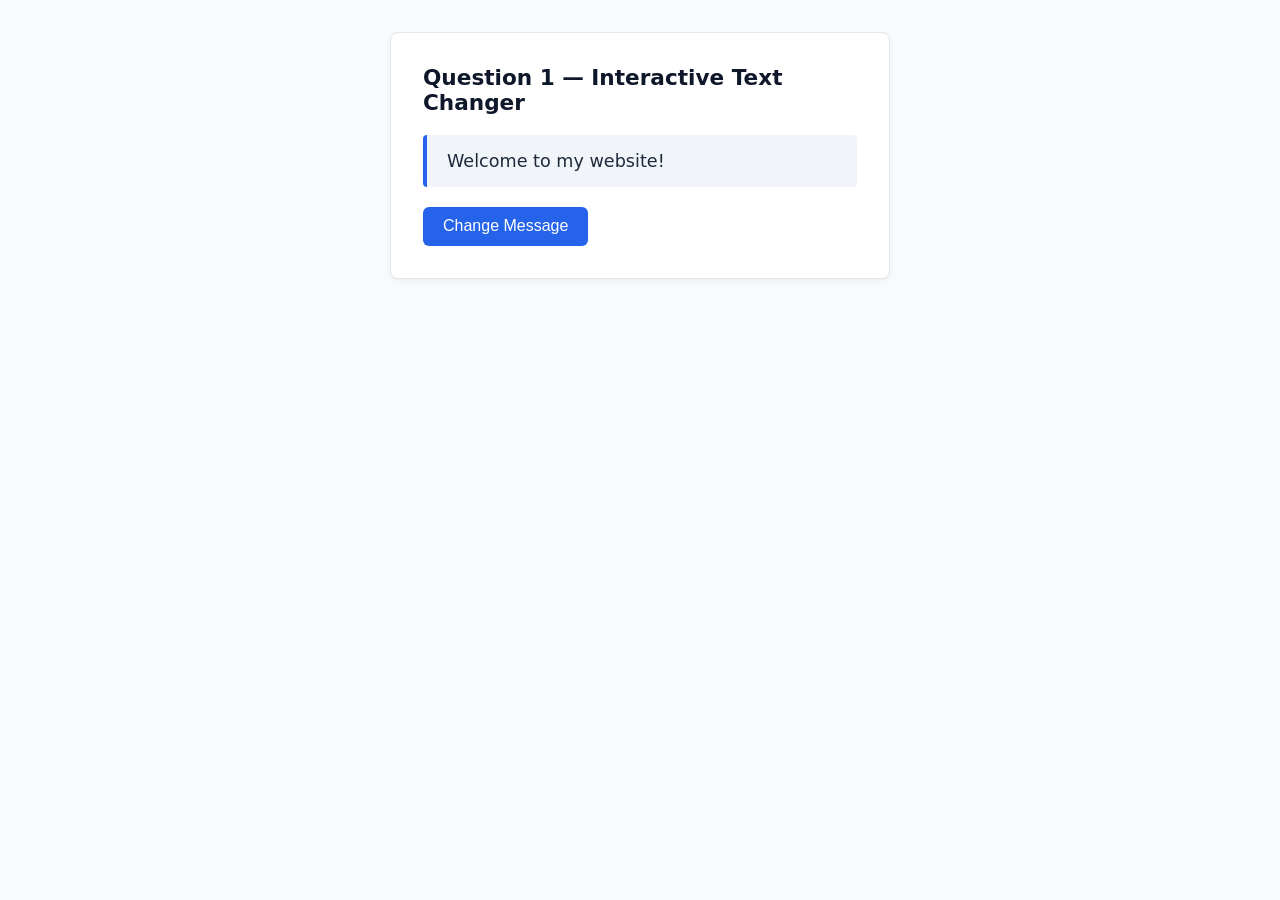
==== Q1/index.html @ ed8a3688 "Add files via upload" ====
<!DOCTYPE html>
<html lang="en">
<head>
  <meta charset="UTF-8">
  <meta name="viewport" content="width=device-width, initial-scale=1.0">
  <title>Lab 4a - Question 1: Interactive Text Changer</title>
  <link rel="stylesheet" href="style.css">
  <script src="script.js" defer></script>
</head>
<body>
  <main class="container">
    <h1>Question 1 — Interactive Text Changer</h1>
    <div id="myElement" class="output-box" role="region" aria-label="Message output">
      <p id="message">Welcome to my website!</p>
    </div>
    <button id="changeBtn" type="button">Change Message</button>
  </main>
</body>
</html>
---- Q1/style.css ----
* {
  box-sizing: border-box;
}

body {
  font-family: system-ui, -apple-system, BlinkMacSystemFont, "Segoe UI", Roboto, sans-serif;
  background-color: #f8fafc;
  color: #1e293b;
  margin: 0;
  padding: 2rem;
  display: flex;
  justify-content: center;
}

.container {
  background: #ffffff;
  border: 1px solid #e2e8f0;
  border-radius: 8px;
  padding: 2rem;
  max-width: 500px;
  width: 100%;
  box-shadow: 0 2px 6px rgba(0, 0, 0, 0.05);
}

h1 {
  font-size: 1.35rem;
  margin-top: 0;
  margin-bottom: 1.25rem;
  color: #0f172a;
}

.output-box {
  background-color: #f1f5f9;
  border-left: 4px solid #2563eb;
  padding: 1rem 1.25rem;
  border-radius: 4px;
  margin-bottom: 1.25rem;
}

#message {
  margin: 0;
  font-size: 1.1rem;
  font-weight: 500;
}

button {
  background-color: #2563eb;
  color: #ffffff;
  border: none;
  border-radius: 6px;
  padding: 0.65rem 1.25rem;
  font-size: 1rem;
  font-weight: 500;
  cursor: pointer;
  transition: background-color 0.15s ease;
}

button:hover {
  background-color: #1d4ed8;
}

button:focus-visible {
  outline: 3px solid #93c5fd;
  outline-offset: 2px;
}
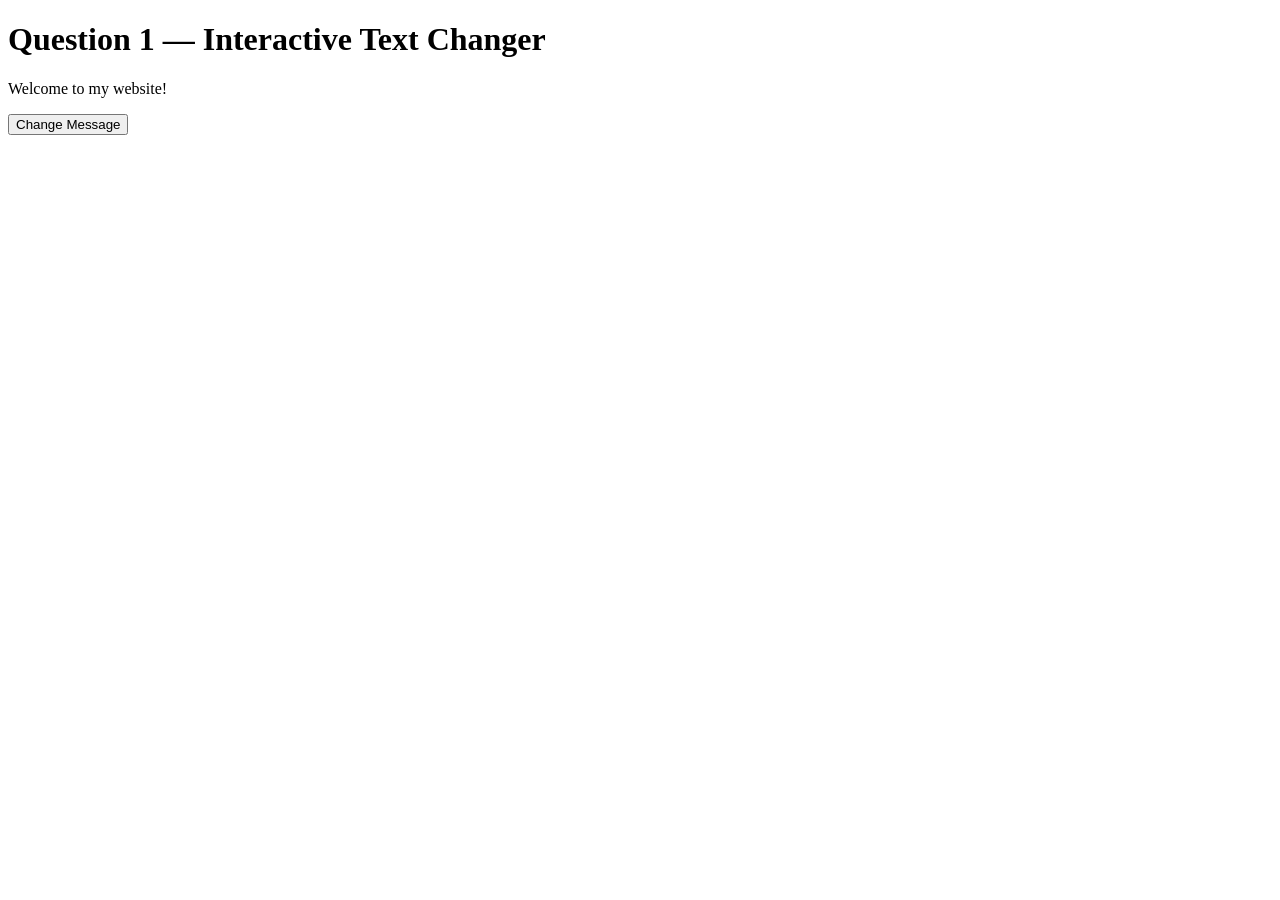
==== commit af43c265: "Refactor HTML structure for Question 1" ====
--- a/Q1/index.html
+++ b/Q1/index.html
@@ -2,18 +2,14 @@
 <html lang="en">
 <head>
   <meta charset="UTF-8">
-  <meta name="viewport" content="width=device-width, initial-scale=1.0">
-  <title>Lab 4a - Question 1: Interactive Text Changer</title>
-  <link rel="stylesheet" href="style.css">
+  <title>Question 1 — Interactive Text Changer</title>
   <script src="script.js" defer></script>
 </head>
 <body>
-  <main class="container">
-    <h1>Question 1 — Interactive Text Changer</h1>
-    <div id="myElement" class="output-box" role="region" aria-label="Message output">
-      <p id="message">Welcome to my website!</p>
-    </div>
-    <button id="changeBtn" type="button">Change Message</button>
-  </main>
+  <h1>Question 1 — Interactive Text Changer</h1>
+  <div id="myElement">
+    <p id="message">Welcome to my website!</p>
+  </div>
+  <button id="changeBtn" type="button">Change Message</button>
 </body>
 </html>
